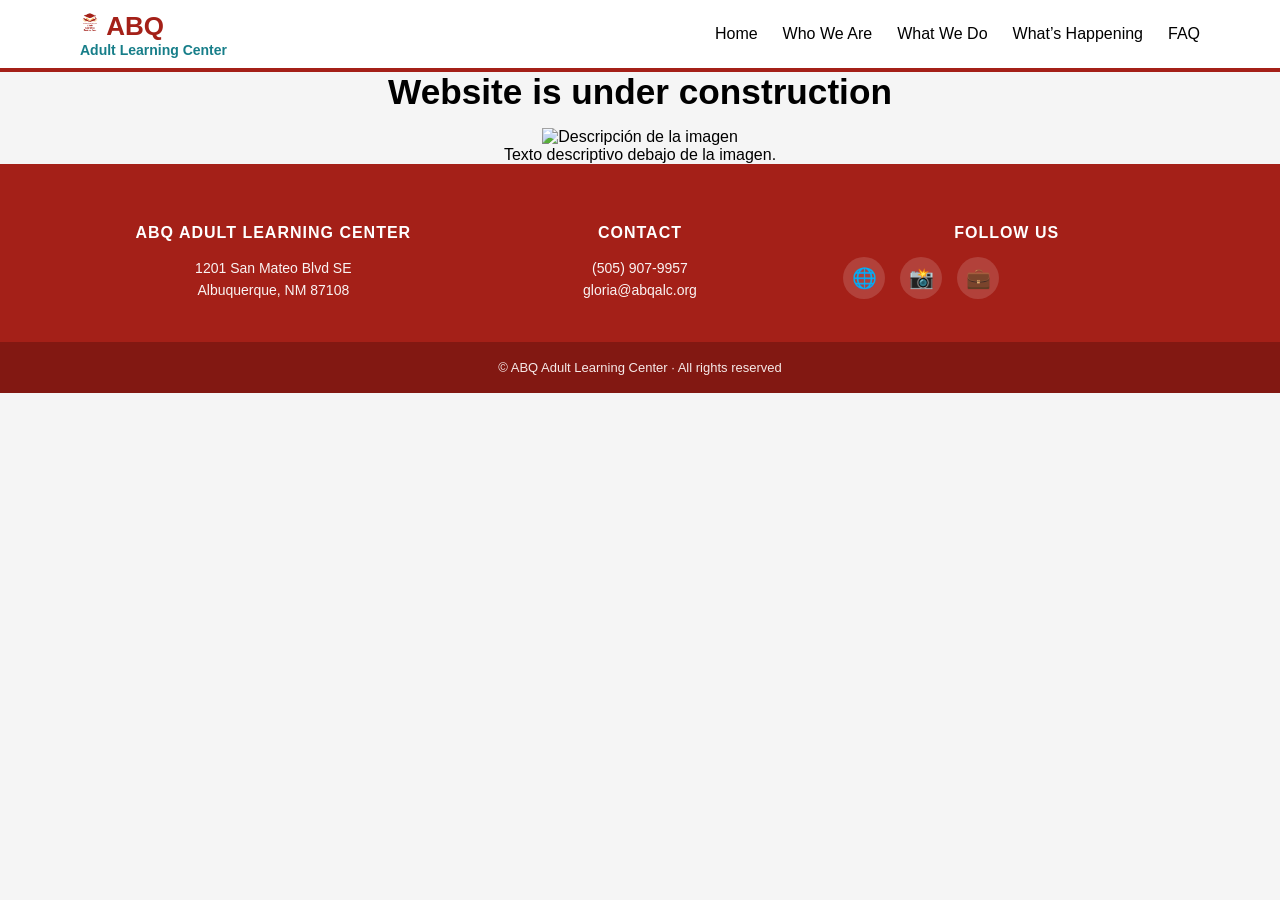
==== FAQ.html @ 82df7e15 "Add files via upload" ====
<!DOCTYPE html>
<html lang="es">
<head>
  <meta charset="UTF-8" />
  <meta name="viewport" content="width=device-width, initial-scale=1.0" />
  <title>ABQ Adult Learning Center</title>
  <link rel="stylesheet" href="styles.css">
    <!-- Favicon -->
  <link rel="icon" type="img/png" href="img/WWW_ABQ_LOGO.png">
</head>
<body>
<header class="navbar" >
  <div class="logo">

<img src="img/WWW_ABQ_LOGO.png" style="width:20px; height:auto;" alt="logo">
    ABQ <span>Adult Learning Center</span>
  </div>

  <button class="menu-toggle" aria-label="Toggle Menu">☰</button>

  <nav class="nav-menu">
    <ul class="menu-root">

      <li class="menu-item">
<a href="index.html">Home</a>

        <ul class="submenu">
          <li class="has-children"><a href="home_program.html">Program Information</a>
            </li>

          <li class="has-children">
            <a href="home_students.html"> 2023–2026 Student Success</a>
            </li>
          <li><a href="home_location.html">Location & Contact</a></li>
        </ul>
      </li>

      <li class="menu-item">
        <a href="who.html">  Who We Are</a>
      </li>

      <li class="menu-item">
        What We Do
        <ul class="submenu">
            <li class="has-children"><a href="home_we_do.html">Janice Pecos Scholarship</a></li>
             <li class="has-children"><a href="home_Alumni.html">Alumni</a></li>
        </ul>
      </li>
      <li class="menu-item">
        What’s Happening
        <ul class="submenu">
          <li>Annual Reports</li>
          <li>Events</li>
          <li>News</li>
        </ul>
      </li>

      <li class="menu-item">FAQ</li>
    </ul>
  </nav>
</header>


<center>
<!-- Sección para insertar una imagen -->
<section class="imagen-seccion">
    <h2>Website is under construction</h2>
    
    <img 
        src="img/try.jpg" 
        alt="Descripción de la imagen"
        width="600"
    >
    
    <p>Texto descriptivo debajo de la imagen.</p>
</section>



<footer class="site-footer">

  <div class="footer-container">

    <!-- INFO -->
    <div class="footer-column">
      <h3>ABQ Adult Learning Center</h3>
      <p>
        1201 San Mateo Blvd SE<br>
        Albuquerque, NM 87108
      </p>
    </div>

    <!-- CONTACT -->
    <div class="footer-column">
      <h3>Contact</h3>
      <p>(505) 907‑9957</p>
      <p>
        gloria@abqalc.org
      </p>
    </div>

    <!-- SOCIAL -->
    <div class="footer-column">
      <h3>Follow Us</h3>
      <div class="social-icons">
        <a href="#" aria-label="Facebook">🌐</a>
        <a href="#" aria-label="Instagram">📸</a>
        <a href="#" aria-label="LinkedIn">💼</a>
      </div>
    </div>

   


  </div>

  <!-- COPYRIGHT -->
  <div class="footer-bottom">
    © <span id="year"></span> ABQ Adult Learning Center · All rights reserved
  </div>

</footer>

<script src="script.js"></script>
</body>
</html>
---- styles.css ----
/* =============================
   COLORES
============================= */
:root {
  --red: #a42018;
  --yellow: #fdbd4a;
  --blue: #177E89;
  --white: #ffffff;
  --dark: #0e2a2d;
}

/* =============================
   RESET
============================= */
* {
  margin: 0;
  padding: 0;
  box-sizing: border-box;
}

body {
  font-family: "Segoe UI", Arial, sans-serif;
  background: #f5f5f5;
}

/* =============================
   NAVBAR
============================= */
.navbar {
  display: flex;
  justify-content: space-between;
  align-items: center;
  padding: 10px 80px;
  background: var(--white);
  border-bottom: 4px solid var(--red);
  position: sticky;
  top: 0;
  z-index: 500;
}

.logo {
  font-weight: bold;
  font-size: 26px;
  color: var(--red);
}

.logo span {
  display: block;
  font-size: 14px;
  color: var(--blue);
}

/* =============================
   MENU
============================= */
.menu-toggle {
  display: none;
  font-size: 28px;
  background: none;
  border: none;
  cursor: pointer;
}

.menu-root {
  list-style: none;
  display: flex;
  gap: 25px;
}


.menu-item {
  position: relative;
  cursor: pointer;
  font-weight: 300;
}

.menu-item:hover {
  color: var(--red);
}

/* =============================
   SUBMENÚS (NIVEL 1 Y 2)
============================= */
.submenu {
  position: absolute;
  top: 100%;
  left: 0;
  background: var(--white);
  min-width: 240px;
  display: none; /* SIEMPRE OCULTO */
  flex-direction: column;
  box-shadow: 0 6px 16px rgba(0,0,0,0.15);
  border-radius: 6px;
  padding: 10px 0;
  z-index: 999;
}

/* Mostrar SOLO si está activo (mobile) */
.menu-item.active > .submenu,
.has-children.active > .submenu {
  display: flex;
}

/* Desktop (hover real) */
@media (hover: hover) {
  .menu-item:hover > .submenu {
    display: flex;
  }

  .has-children:hover > .submenu {
    display: flex;
  }
}

.submenu li {
  padding: 10px 20px;
  white-space: nowrap;
}

.submenu li:hover {
  background: var(--yellow);
}

/* Segundo nivel */
.has-children {
  position: relative;
}

.submenu.sub {
  top: 0;
  left: 100%;
}


/* =============================
   CANVAS
============================= */
#network {
  position: absolute;
  inset: 0;
  z-index: 1;
}

/* =============================
   HERO CONTENT
============================= */
.hero-content {
  position: relative;
  z-index: 2;
  max-width: 600px;
  padding: 80px;
  color: var(--white);
}

.hero h1 {
  font-size: 52px;
  line-height: 1.1;
  color: #ffffff;
}

.hero h1 span {
  color: var(--yellow);
}

.hero p {
  margin: 20px 0;
  font-size: 20px;
}

/* =============================
   BUTTONS
============================= */
.hero-buttons {
  display: flex;
  gap: 15px;
}

.btn {
  padding: 14px 26px;
  font-size: 14px;
  border-radius: 6px;
  cursor: pointer;
  border: none;
  font-weight: bold;
}

.btn.primary {
  background: var(--yellow);
  color: #000;
}

.btn.secondary {
  background: transparent;
  border: 2px solid var(--white);
  color: var(--white);
}

/* =============================
   RESPONSIVE (MOBILE)
============================= */
@media (max-width: 768px) {
  .menu-toggle {
    display: block;
  }

  .nav-menu {
    display: none;
    width: 100%;
    background: var(--white);
  }

  .nav-menu.open {
    display: block;
  }

  .nav-menu ul {
    flex-direction: column;
    padding: 15px;
    gap: 10px;
  }

  .submenu {
    position: static;
    box-shadow: none;
    border-radius: 0;
    padding-left: 15px;
  }

  .hero-content {
    padding: 40px;
  }

  .hero h1 {
    font-size: 36px;
  }
}

.hero {
  position: relative;
  height: 550px;
  overflow: hidden;
}

/* IMAGEN DE FONDO REAL */
.hero-bg {
  position: absolute;
  inset: 0;
  background-image: url("img/hero.webp"); /* 👈 AQUÍ */
  background-size: cover;
  background-position: center;
  background-repeat: no-repeat;
  z-index: 0;
}

/* MÉTRICAS */
.stats {
  display: flex;
  justify-content: space-around;
  padding: 60px 20px;
  background: linear-gradient(135deg, #177E89, #0e2a2d);
  color: white;
}

.stat {
  text-align: center;
}

.stat strong {
  font-size: 48px;
  color: #fdbd4a;
}

.stat span {
  display: block;
  margin-top: 8px;
  font-size: 14px;
  opacity: 0.9;
}



/* =============================
   ENROLL SECTION
============================= */
.enroll-section {
  background: #ffffff;
  padding: 80px 20px;
}

.enroll-container {
  max-width: 900px;
  margin: 0 auto;
}

.enroll-section h2 {
  font-size: 32px;
  color: #a42018;
  margin-bottom: 25px;
  letter-spacing: 0.5px;
}

.enroll-intro {
  font-size: 18px;
  color: #333;
  margin-bottom: 30px;
  line-height: 1.6;
}



/* =============================
   ENROLL – FLIP CARDS SECTION
============================= */
.enroll-section {
  background: #ffffff;
  padding: 80px 20px;
}

.enroll-container {
  max-width: 1100px;
  margin: 0 auto;
}

/* Header */
.enroll-header {
  max-width: 650px;
  margin-bottom: 60px;
}

.enroll-header h2 {
  font-size: 32px;
  color: #a42018;
  margin-bottom: 15px;
}

.enroll-header p {
  font-size: 18px;
  color: #444;
  line-height: 1.6;
}

/* Grid */
.flip-grid {
  display: grid;
  grid-template-columns: repeat(4, 1fr);
  gap: 30px;
}

/* Flip Card */
.flip-card {
  perspective: 1200px;
}

.flip-inner {
  position: relative;
  width: 100%;
  height: 260px;
  transition: transform 0.7s ease;
  transform-style: preserve-3d;
}

.flip-card:hover .flip-inner {
  transform: rotateY(180deg);
}

/* Front & Back */
.flip-front,
.flip-back {
  position: absolute;
  inset: 0;
  border-radius: 12px;
  backface-visibility: hidden;
  display: flex;
  flex-direction: column;
  justify-content: center;
  padding: 25px;
}

/* Front */
.flip-front {
  background: #177E89;
  color: white;
  text-align: center;
}

.flip-front .icon {
  font-size: 42px;
  margin-bottom: 15px;
}

.flip-front h3 {
  font-size: 18px;
  line-height: 1.4;
}

/* Back */
.flip-back {
  background: #fdbd4a;
  color: #000;
  transform: rotateY(180deg);
}

.flip-back p {
  font-size: 15px;
  line-height: 1.6;
}

/* =============================
   RESPONSIVE
============================= */
@media (max-width: 1024px) {
  .flip-grid {
    grid-template-columns: repeat(2, 1fr);
  }
}

@media (max-width: 600px) {
  .flip-grid {
    grid-template-columns: 1fr;
  }

  .enroll-header h2 {
    font-size: 26px;
  }
}




/* =============================
   CONNECT SECTION
============================= */
.connect-section {
  padding: 90px 20px;
  background: linear-gradient(135deg, #177E89, #0e2a2d);
  color: white;
}

.connect-wrapper {
  max-width: 1100px;
  margin: 0 auto;
}

.connect-title {
  font-size: 38px;
  margin-bottom: 10px;
}

.connect-subtitle {
  font-size: 18px;
  opacity: 0.9;
  margin-bottom: 60px;
  max-width: 500px;
}

/* Grid */
.connect-grid {
  display: grid;
  grid-template-columns: repeat(4, 1fr);
  gap: 30px;
}

/* Card */
.connect-card {
  background: rgba(255, 255, 255, 0.08);
  border-radius: 16px;
  padding: 35px 25px;
  transition: transform 0.4s ease, background 0.4s ease;
  position: relative;
}

.connect-card:hover {
  transform: translateY(-10px);
  background: rgba(255, 255, 255, 0.15);
}

.connect-icon {
  font-size: 42px;
  margin-bottom: 20px;
}

.connect-card h3 {
  font-size: 18px;
  margin-bottom: 10px;
}

.connect-card p {
  font-size: 15px;
  line-height: 1.6;
}

.highlight {
  font-size: 18px;
  font-weight: bold;
  color: #fdbd4a;
}

.note {
  font-size: 12px;
  opacity: 0.8;
}

.spanish {
  margin-top: 10px;
  font-size: 14px;
  opacity: 0.85;
}

/* Pulse Effect */
.pulse::after {
  content: "";
  position: absolute;
  inset: 0;
  border-radius: 16px;
  border: 2px solid rgba(253, 189, 74, 0.8);
  animation: pulse 2s infinite;
  pointer-events: none;
}

@keyframes pulse {
  0% { opacity: 0.7; }
  50% { opacity: 0; }
  100% { opacity: 0.7; }
}

/* Responsive */
@media (max-width: 1000px) {
  .connect-grid {
    grid-template-columns: repeat(2, 1fr);
  }
}

@media (max-width: 600px) {
  .connect-grid {
    grid-template-columns: 1fr;
  }

  .connect-title {
    font-size: 30px;
  }
}


/* =============================
   PARTNERS SECTION
============================= */
.partners-section {
  padding: 90px 20px;
  background: #ffffff;
}

.partners-container {
  max-width: 1200px;
  margin: 0 auto;
  display: grid;
  grid-template-columns: 2fr 1fr;
  gap: 50px;
  align-items: center;
}

/* VIDEO */
.partners-video h2 {
  color: #a42018;
  font-size: 32px;
  margin-bottom: 25px;
}

.video-wrapper {
  position: relative;
  padding-top: 56.25%;
  border-radius: 16px;
  overflow: hidden;
  box-shadow: 0 30px 60px rgba(0,0,0,0.2);
}

.video-wrapper iframe {
  position: absolute;
  inset: 0;
  width: 100%;
  height: 100%;
}

/* CARRUSEL */
.partners-carousel {
  position: relative;
  height: 420px;
  overflow: hidden;
}

.partners-carousel h3 {
  margin-bottom: 20px;
  font-size: 18px;
  color: #177E89;
  text-transform: uppercase;
  letter-spacing: 1px;
}

/* Track */
.carousel-track {
  display: flex;
  flex-direction: column;
  gap: 25px;
  animation: scrollUp 18s linear infinite;
}

/* Logo Card */
.partner-logo {
  background: #f8f8f8;
  border-radius: 12px;
  padding: 20px;
  display: flex;
  align-items: center;
  justify-content: center;
  box-shadow: 0 10px 25px rgba(0,0,0,0.08);
}

.partner-logo img {
  max-width: 140px;
  max-height: 60px;
  object-fit: contain;
  filter: grayscale(100%);
  opacity: 0.85;
  transition: all 0.3s ease;
}

.partner-logo:hover img {
  filter: grayscale(0%);
  opacity: 1;
}

/* Animación vertical */
@keyframes scrollUp {
  from {
    transform: translateY(0);
  }
  to {
    transform: translateY(-50%);
  }
}

/* =============================
   RESPONSIVE
============================= */
@media (max-width: 900px) {
  .partners-container {
    grid-template-columns: 1fr;
  }

  .partners-carousel {
    height: auto;
  }

  .carousel-track {
    animation: none;
  }
}

/* =============================
   LIGHTBOX / MODAL
============================= */
.lightbox {
  position: fixed;
  inset: 0;
  display: none;
  z-index: 9999;
}

.lightbox.active {
  display: block;
}

/* Fondo oscuro */
.lightbox-overlay {
  position: absolute;
  inset: 0;
  background: rgba(14, 42, 45, 0.85);
  backdrop-filter: blur(3px);
}

/* Contenido */
.lightbox-content {
  position: relative;
  max-width: 80%;
  max-height: 80%;
  margin: auto;
  top: 50%;
  transform: translateY(-50%) scale(0.9);
  animation: zoomIn 0.4s ease forwards;
}

.lightbox-content img {
  width: 9cm;
  height: 9cm;
  object-fit: contain;
  border-radius: 12px;
  background: white;
  padding: 10px;
  display: block;
  margin: 0 auto;
}


/* Botón cerrar */
.lightbox-close {
  position: absolute;
  top: -45px;
  right: -10px;
  font-size: 32px;
  background: none;
  color: #fdbd4a;
  border: none;
  cursor: pointer;
}

/* Animación */
@keyframes zoomIn {
  to {
    transform: translateY(-50%) scale(1);
  }
}

/* Responsive */
@media (max-width: 600px) {
  .lightbox-content {
    max-width: 90%;
    max-height: 90%;
  }
}




/* =============================
   VOLUNTEER SECTION
============================= */
.volunteer-section {
  padding: 90px 20px;
  background: #ffffff;
}

.volunteer-container {
  max-width: 1200px;
  margin: 0 auto;
  display: grid;
  grid-template-columns: 1fr 1fr;
  gap: 60px;
  align-items: center;
}

/* Imagen con zoom */
.volunteer-image {
  position: relative;
  overflow: hidden;
  border-radius: 18px;
  box-shadow: 0 25px 50px rgba(0,0,0,0.2);
}

.volunteer-image img {
  width: 100%;
  height: 100%;
  object-fit: cover;
  transition: transform 0.8s ease;
}

.volunteer-image:hover img {
  transform: scale(1.08);
}

/* Contenido */
.volunteer-content h2 {
  font-size: 36px;
  color: #a42018;
  margin-bottom: 20px;
  line-height: 1.2;
}

.volunteer-intro {
  font-size: 18px;
  color: #444;
  margin-bottom: 30px;
  max-width: 500px;
}

/* Lista */
.volunteer-list {
  list-style: none;
  padding: 0;
}

.volunteer-list li {
  display: flex;
  align-items: center;
  font-size: 16px;
  color: #333;
  margin-bottom: 15px;
}

.volunteer-list .icon {
  font-size: 22px;
  margin-right: 12px;
  color: #177E89;
}

/* =============================
   RESPONSIVE
============================= */
@media (max-width: 900px) {
  .volunteer-container {
    grid-template-columns: 1fr;
  }

  .volunteer-content h2 {
    font-size: 30px;
  }
}


/* =============================
   FOOTER
============================= */
.site-footer {
  background: #a42018;
  color: white;
}

.footer-container {
  max-width: 1100px;
  margin: 0 auto;
  padding: 60px 20px 40px;
  display: grid;
  grid-template-columns: repeat(3, 1fr);
  gap: 40px;
}

.footer-column h3 {
  font-size: 16px;
  margin-bottom: 15px;
  text-transform: uppercase;
  letter-spacing: 1px;
}

.footer-column p {
  font-size: 14px;
  line-height: 1.6;
  opacity: 0.95;
}

/* SOCIAL ICONS */
.social-icons {
  display: flex;
  gap: 15px;
}

.social-icons a {
  width: 42px;
  height: 42px;
  border-radius: 50%;
  background: rgba(255, 255, 255, 0.15);
  display: flex;
  align-items: center;
  justify-content: center;
  font-size: 20px;
  color: white;
  text-decoration: none;
  transition: all 0.3s ease;
}

.social-icons a:hover {
  background: #fdbd4a;
  color: #000;
  transform: translateY(-4px);
}

/* BOTTOM */
.footer-bottom {
  background: #7f1812; /* rojo más oscuro */
  text-align: center;
  padding: 18px 15px;
  font-size: 13px;
  opacity: 0.9;
}

/* RESPONSIVE */
@media (max-width: 800px) {
  .footer-container {
    grid-template-columns: 1fr;
    text-align: center;
  }

  .social-icons {
    justify-content: center;
  }
}

nav a {
  text-decoration: none;
  color: inherit;
}


/* ================= CAREER ================= */
.career-section {
  padding: 90px 20px;
  background: #f8f8f8;
}

.career-content {
  max-width: 800px;
  margin: auto;
}

.career-content h2 {
  color: #a42018;
  font-size: 34px;
  margin-bottom: 20px;
}

.career-content p {
  font-size: 17px;
  margin-bottom: 15px;
}

/* Responsive */
@media (max-width: 900px) {
  .programs-grid {
    grid-template-columns: 1fr;
  }
}

.program-hero {
  position: relative;
  height: 420px;
  background: linear-gradient(135deg, #177E89, #0e2a2d);
  overflow: hidden;
}

.program-hero-content {
  position: relative;
  z-index: 2;
  color: white;
  text-align: center;
  top: 50%;
  transform: translateY(-50%);
}

.program-hero h1 {
  font-size: 48px;
}

.program-hero p {
  font-size: 18px;
}




/* ================= PROGRAMS ================= */

.p-sec {
  padding: 90px 20px;
  background: #fff;
  font-family: "Segoe UI", Arial, sans-serif;
}

.p-ttl {
  text-align: center;
  font-size: 32px;
  color: #a42018;
  margin-bottom: 60px;
}

.p-grid {
  max-width: 1200px;
  margin: 0 auto;
  display: grid;
  grid-template-columns: repeat(3, 1fr);
  gap: 40px;
}

.p-card {
  background: #fff;
  border-radius: 16px;
  box-shadow: 0 20px 40px rgba(0,0,0,.12);
  transition: transform .3s ease, box-shadow .3s ease;
}

.p-card:hover {
  transform: translateY(-6px);
  box-shadow: 0 30px 60px rgba(0,0,0,.18);
}

.p-card img {
  width: 100%;
  height: 200px;
  object-fit: cover;
  display: block;
  border-radius: 16px 16px 0 0;
}

.p-info {
  padding: 25px;
}

.p-info h3 {
  font-size: 18px;
  color: #177E89;
}

.p-info p {
  font-size: 14px;
  color: #555;
}

/* Button */
.p-btn {
  margin-top: 15px;
  background: #fdbd4a;
  border: none;
  padding: 10px 10px;
  border-radius: 6px;
  font-weight: bold;
  cursor: pointer;
}

.p-btn:hover {
  background: #e6a832;
}

/* Expandable text */
.p-more {
  margin-top: 30px;
  font-size: 20px;
  line-height: 1.4;
  color: #333;
  max-height: 0;
  overflow: hidden;
  transition: max-height .2s ease;
}

/* Responsive */
@media (max-width: 1000px) {
  .p-grid {
    grid-template-columns: repeat(2, 1fr);
  }
}

@media (max-width: 650px) {
  .p-grid {
    grid-template-columns: 1fr;
  }
}

.p-card.active .p-more {
  max-height: 200px; /* o lo que necesites */
}


.contact-hero {
  padding: 80px 20px;
  background: linear-gradient(135deg, #177E89, #0e2a2d);
  color: white;
  text-align: center;
}

.contact-hero h1 {
  font-size: 42px;
}

.contact-section {
  padding: 80px 20px;
  background: #fff;
}

.contact-grid {
  max-width: 1100px;
  margin: auto;
  display: grid;
  grid-template-columns: repeat(2, 1fr);
  gap: 30px;
}

.contact-card {
  background: #f8f8f8;
  padding: 25px;
  border-radius: 14px;
  box-shadow: 0 15px 30px rgba(0,0,0,0.08);
}

.contact-card h2 {
  color: var(--red);
  margin-bottom: 15px;
  font-size: 18px;
}

.contact-card p {
  font-size: 15px;
  line-height: 1.6;
  color: #333;
}

/* RESPONSIVE */
@media (max-width: 768px) {
  .contact-grid {
    grid-template-columns: 1fr;
  }

  .contact-hero h1 {
    font-size: 32px;
  }
}



.stories-section {
  padding: 80px 20px;
  background: #f5f5f5;
}

.stories-container {
  max-width: 1100px;
  margin: auto;
  display: flex;
  align-items: center;
  gap: 40px;
  background: white;
  padding: 40px;
  border-radius: 16px;
  box-shadow: 0 20px 50px rgba(0,0,0,0.1);
}

/* IMAGE */
.story-image img {
  width: 320px;
  height: 320px;
  object-fit: cover;
  border-radius: 16px;
  transition: opacity 0.5s ease;
}

/* TEXT */
.story-text h2 {
  color: #a42018;
  margin-bottom: 20px;
}

.story-text h3 {
  color: #177E89;
  margin-bottom: 10px;
}

.story-text p {
  line-height: 1.6;
  color: #333;
}

/* RESPONSIVE */
@media (max-width: 768px) {
  .stories-container {
    flex-direction: column;
    text-align: center;
  }
}


/* ARROWS */
.stories-container {
  position: relative;
}

.story-arrow {
  position: absolute;
  top: 50%;
  transform: translateY(-50%);
  background: rgba(23, 126, 137, 0.9);
  color: white;
  border: none;
  width: 44px;
  height: 44px;
  border-radius: 50%;
  font-size: 22px;
  cursor: pointer;
  display: flex;
  align-items: center;
  justify-content: center;
  transition: background 0.3s ease, transform 0.3s ease;
  z-index: 10;
}

.story-arrow:hover {
  background: #fdbd4a;
  color: #000;
  transform: translateY(-50%) scale(1.1);
}

.story-arrow.left {
  left: -20px;
}

.story-arrow.right {
  right: -20px;
}

/* Mobile */
@media (max-width: 768px) {
  .story-arrow.left {
    left: 5px;
  }

  .story-arrow.right {
    right: 5px;
  }
}



/* ================= WHO WE ARE ================= */
.who-section {
  padding: 90px 20px;
  background: #ffffff;
}

.who-container {
  max-width: 1200px;
  margin: 0 auto;
}

.who-title {
  text-align: center;
  font-size: 34px;
  color: #a42018;
  margin-bottom: 60px;
}

/* GRID */
.who-grid {
  display: grid;
  grid-template-columns: repeat(3, 1fr);
  gap: 30px;
}

/* CARD */
.who-card {
  position: relative;
  height: 320px;
  border-radius: 16px;
  overflow: hidden;
  cursor: pointer;
}

.who-card img {
  width: 100%;
  height: 100%;
  object-fit: cover;
  transition: transform 0.6s ease;
}

/* OVERLAY */
.who-overlay {
  position: absolute;
  inset: 0;
  background: linear-gradient(
    to top,
    rgba(14, 42, 45, 0.9),
    rgba(14, 42, 45, 0.2)
  );
  color: white;
  display: flex;
  flex-direction: column;
  justify-content: flex-end;
  padding: 25px;
  transform: translateY(60%);
  transition: transform 0.6s ease;
}

.who-overlay h3 {
  font-size: 18px;
  margin-bottom: 10px;
  color: #fdbd4a;
}

.who-overlay p {
  font-size: 14px;
  line-height: 1.6;
  opacity: 0;
  transition: opacity 0.4s ease;
}

/* HOVER EFFECT */
.who-card:hover img {
  transform: scale(1.1);
}

.who-card:hover .who-overlay {
  transform: translateY(0);
}

.who-card:hover .who-overlay p {
  opacity: 1;
}

/* RESPONSIVE */
@media (max-width: 1000px) {
  .who-grid {
    grid-template-columns: repeat(2, 1fr);
  }
}

@media (max-width: 600px) {
  .who-grid {
    grid-template-columns: 1fr;
  }
}



/* ================= OUR MODEL ================= */
.model-section {
  padding: 100px 20px;
  background: #f8f8f8;
}

.model-container {
  max-width: 1200px;
  margin: 0 auto;
}

.model-title {
  text-align: center;
  font-size: 34px;
  color: #a42018;
  margin-bottom: 60px;
}

/* CARD */
.model-card {
  position: relative;
  border-radius: 20px;
  overflow: hidden;
  box-shadow: 0 30px 60px rgba(0,0,0,0.2);
}

/* IMAGE */
.model-image img {
  width: 100%;
  height: 480px;
  object-fit: cover;
  display: block;
  transition: transform 0.8s ease;
}

/* OVERLAY */
.model-overlay {
  position: absolute;
  inset: 0;
  background: linear-gradient(
    to top,
    rgba(14, 42, 45, 0.95),
    rgba(14, 42, 45, 0.4)
  );
  color: white;
  padding: 50px;
  display: flex;
  flex-direction: column;
  justify-content: flex-end;
  transform: translateY(55%);
  transition: transform 0.7s ease;
}

.model-overlay h3 {
  font-size: 22px;
  color: #fdbd4a;
  margin-bottom: 15px;
}

.model-overlay p {
  font-size: 16px;
  line-height: 1.7;
  opacity: 0;
  transition: opacity 0.5s ease;
}

/* HOVER EFFECT */
.model-card:hover .model-image img {
  transform: scale(1.08);
}

.model-card:hover .model-overlay {
  transform: translateY(0);
}

.model-card:hover .model-overlay p {
  opacity: 1;
}
/* MOBILE */
@media (max-width: 768px) {
  .model-image img {
    height: 380px;
  }

  .model-overlay {
    transform: translateY(0);
  }
} /* ✅ ESTA LLAVE FALTABA */




/* ==================================================
   BOARD & STAFF – SECTION BASE
================================================== */

.board-section {
  padding: 100px 20px;
  background: #ffffff;
}

.board-container {
  max-width: 1200px;
  margin: 0 auto;
  text-align: center;
}

.board-title {
  font-size: 36px;
  color: #a42018;
  font-weight: 700;
  margin-bottom: 60px;
  position: relative;
}

.board-title::after {
  content: "";
  width: 70px;
  height: 4px;
  background: #fdbd4a;
  display: block;
  margin: 15px auto 0;
  border-radius: 3px;
}

/* ==================================================
   SELECTOR (BOARD / STAFF)
================================================== */

.board-selector {
  display: grid;
  grid-template-columns: repeat(2, 1fr);
  gap: 30px;
  margin-bottom: 80px;
}

/* Selector Card */
.selector-card {
  position: relative;
  height: 260px;
  border-radius: 18px;
  overflow: hidden;
  cursor: pointer;
  box-shadow: 0 20px 40px rgba(0,0,0,0.15);
  transition: transform 0.4s ease, box-shadow 0.4s ease;
}

.selector-card img {
  width: 100%;
  height: 100%;
  object-fit: cover;
  display: block;
}

/* Overlay */
.selector-overlay {
  position: absolute;
  inset: 0;
  background: rgba(14, 42, 45, 0.75);
  display: flex;
  align-items: center;
  justify-content: center;
}

/* Selector Title */
.selector-overlay h3 {
  font-size: 20px;
  font-weight: 700;
  text-transform: uppercase;
  letter-spacing: 1.5px;
  color: white;
  padding: 12px 26px;
  border: 2px solid rgba(255,255,255,0.75);
  border-radius: 40px;
  background: rgba(0,0,0,0.35);
  backdrop-filter: blur(4px);
  transition: all 0.3s ease;
}

/* Hover & Active */
.selector-card:hover {
  transform: scale(1.05);
}

.selector-card:hover .selector-overlay h3 {
  background: #fdbd4a;
  color: #000;
  border-color: #fdbd4a;
}

.selector-card.active {
  box-shadow: 0 30px 60px rgba(164,32,24,0.5);
}

/* ==================================================
   CONTENT AREA
================================================== */

.board-content {
  max-width: 1000px;
  margin: 0 auto;
  text-align: left;
}

/* Panels */
.content-panel {
  display: none;
  animation: fadeUp 0.5s ease both;
}

.content-panel.show {
  display: block;
}

/* Panel title */
.panel-title {
  font-size: 26px;
  color: #177E89;
  text-align: center;
  margin-bottom: 50px;
}

/* ==================================================
   PEOPLE GRID (BOARD / STAFF)
================================================== */

.people-grid {
  display: grid;
  grid-template-columns: repeat(3, 1fr);
  gap: 30px;
}

/* Person card */
.person-card {
  background: #ffffff;
  border-radius: 16px;
  overflow: hidden;
  box-shadow: 0 15px 35px rgba(0,0,0,0.12);
  display: flex;
  flex-direction: column;
  transition: transform 0.4s ease, box-shadow 0.4s ease;
}

.person-card:hover {
  transform: translateY(-8px);
  box-shadow: 0 25px 50px rgba(0,0,0,0.18);
}

/* Person image */
.person-card img {
  width: 100%;
  height: 240px;
  object-fit: cover;
  display: block;
}

/* Person info */
.person-info {
  padding: 22px;
  flex-grow: 1;
}

.person-info h4 {
  font-size: 18px;
  font-weight: 700;
  color: #a42018;
  margin-bottom: 6px;
}

.person-info span {
  display: block;
  font-size: 13px;
  font-weight: 600;
  color: #177E89;
  margin-bottom: 12px;
  text-transform: uppercase;
  letter-spacing: 0.5px;
}

.person-info p {
  font-size: 14px;
  line-height: 1.6;
  color: #444;
}

/* ==================================================
   ANIMATIONS
================================================== */

@keyframes fadeUp {
  from {
    opacity: 0;
    transform: translateY(18px);
  }
  to {
    opacity: 1;
    transform: translateY(0);
  }
}

/* ==================================================
   RESPONSIVE
================================================== */

@media (max-width: 1000px) {
  .people-grid {
    grid-template-columns: repeat(2, 1fr);
  }
}

@media (max-width: 768px) {
  .board-selector {
    grid-template-columns: 1fr;
  }

  .board-title {
    font-size: 30px;
  }
}

@media (max-width: 600px) {
  .people-grid {
    grid-template-columns: 1fr;
  }
}



/* ================= COMMUNITY PARTNERS ================= */

.partners-section {
  padding: 100px 20px;
  background: #f8f8f8;
}

.partners-container {
  max-width: 1200px;
  margin: auto;
  text-align: center;
}

.partners-title {
  font-size: 36px;
  color: #a42018;
  margin-bottom: 50px;
}

.partners-carousel {
  overflow: hidden;
  position: relative;
  width: 100%;
}

.partners-track {
  display: flex;
  gap: 60px;
  width: max-content;
  animation: scrollPartners 25s linear infinite;
}

/* Logos */
.partners-track img {
  height: 90px;
  object-fit: contain;
  opacity: 0.85;
  filter: grayscale(100%);
  cursor: pointer;
  transition: all 0.3s ease;
}

.partners-track img:hover {
  opacity: 1;
  filter: grayscale(0%);
  transform: scale(1.05);
}

/* Animation */
@keyframes scrollPartners {
  from {
    transform: translateX(0);
  }
  to {
    transform: translateX(-50%);
  }
}

.partners-note {
  margin-top: 25px;
  font-size: 14px;
  opacity: 0.75;
}



/* ==============================
   STORIES - YEAR SWITCHER + BADGE
   ============================== */

.stories-container{
  position: relative;
}

/* Selector de años */
.stories-years{
  width: 100%;
  display: flex;
  gap: 12px;
  align-items: center;
  justify-content: center;
  margin: 0 0 18px;
  flex-wrap: wrap;
}

.stories-year-btn{
  border: 1px solid rgba(0,0,0,.12);
  background: #fff;
  color: #1f2937;
  font-weight: 800;
  padding: 10px 16px;
  border-radius: 999px;
  cursor: pointer;
  transition: transform .18s ease, background .18s ease, border-color .18s ease, box-shadow .18s ease;
  box-shadow: 0 10px 20px rgba(0,0,0,.06);
}

.stories-year-btn:hover{
  transform: translateY(-1px);
  border-color: rgba(23,127,131,.35);
}

.stories-year-btn.is-active{
  background: linear-gradient(135deg, #177f83, #106468);
  color: #fff;
  border-color: transparent;
  box-shadow: 0 16px 28px rgba(16,100,104,.25);
}

/* Badge sobre la imagen */
.story-image{
  position: relative;
}

.story-badge{
  position: absolute;
  left: 14px;
  bottom: 14px;
  background: rgba(0,0,0,.55);
  color: #fff;
  padding: 8px 12px;
  border-radius: 999px;
  font-weight: 800;
  font-size: .85rem;
  backdrop-filter: blur(6px);
}

/* Contador */
.story-meta{
  margin-top: 14px;
  color: rgba(0,0,0,.6);
  font-weight: 700;
  font-size: .95rem;
}

/* Suaviza transiciones cuando cambia historia */
#storyImg{
  transition: opacity .25s ease;
}


/* ===========================
   INSTRUCTORS SECTION
   =========================== */

.instructors-section{
  --red:#a42018;
  --yellow:#fdbd4a;
  --teal:#177E89;

  padding: clamp(70px, 8vw, 110px) 0;
  background: linear-gradient(180deg, #ffffff 60%, rgba(23,126,137,.05));
}

.instructors-wrapper{
  width: min(1200px, 92%);
  margin: auto;
}

.instructors-header{
  text-align: center;
  max-width: 720px;
  margin: 0 auto 64px;
}

.instructors-tag{
  display: inline-block;
  background: rgba(253,189,74,.25);
  color: #000;
  font-weight: 800;
  padding: 6px 14px;
  border-radius: 999px;
  letter-spacing: .08em;
  margin-bottom: 14px;
}

.instructors-header h2{
  font-size: clamp(2.2rem, 4vw, 3.2rem);
  color: var(--red);
  font-weight: 900;
  margin-bottom: 12px;
}

.instructors-header p{
  color: #444;
  font-size: 1.05rem;
}

/* GRID */
.instructors-grid{
  display: grid;
  grid-template-columns: repeat(auto-fit, minmax(240px,1fr));
  gap: 36px;
}

/* CARD */
.instructor-card{
  position: relative;
  background: #fff;
  border-radius: 22px;
  overflow: hidden;
  box-shadow: 0 18px 40px rgba(0,0,0,.12);
  cursor: pointer;
  transition: transform .5s ease, box-shadow .5s ease;
}

.instructor-card::before{
  content:"";
  position:absolute;
  inset:0;
  background: radial-gradient(circle at top,
    rgba(253,189,74,.4),
    transparent 65%);
  opacity: 0;
  transition: opacity .4s ease;
}

.instructor-card:hover{
  transform: translateY(-10px);
  box-shadow: 0 30px 60px rgba(0,0,0,.25);
}

.instructor-card:hover::before{
  opacity: 1;
}

/* IMAGE */
.instructor-photo{
  height: 260px;
  overflow: hidden;
}

.instructor-photo img{
  width: 100%;
  height: 100%;
  object-fit: cover;
  transition: transform .6s ease;
}

.instructor-card:hover img{
  transform: scale(1.08);
}

/* INFO */
.instructor-info{
  padding: 22px;
  text-align: center;
}

.instructor-info h3{
  font-size: 1.25rem;
  font-weight: 900;
  color: #111;
  margin-bottom: 8px;
}

.instructor-info span{
  color: var(--teal);
  font-weight: 800;
  font-size: .95rem;
}

/* RESPONSIVE */
@media(max-width: 600px){
  .instructor-photo{ height: 220px; }
}



/* ===============================
   Janice Pecos Scholarship – Simple Style
   =============================== */

.scholarship-spotlight {
  padding: 60px 0;
  background: #fff;
}

.scholarship-spotlight__wrap {
  width: 90%;
  max-width: 1100px;
  margin: 0 auto;
}

/* Header */
.scholarship-spotlight__header {
  margin-bottom: 32px;
}

.scholarship-spotlight__kicker {
  color: #a42018;
  font-weight: 700;
  text-transform: uppercase;
  font-size: 0.9rem;
  margin-bottom: 8px;
}

.scholarship-spotlight__title {
  font-size: 2rem;
  margin: 0 0 8px;
}

.scholarship-spotlight__subtitle {
  color: #555;
  font-size: 1rem;
}

/* Layout */
.scholarship-spotlight__grid {
  display: flex;
  gap: 32px;
  align-items: center;
}

/* Content */
.scholarship-spotlight__content {
  flex: 1;
}

.scholarship-spotlight__link {
  display: inline-block;
  margin-bottom: 16px;
  color: #177E89;
  font-weight: 600;
  text-decoration: none;
}

.scholarship-spotlight__link:hover {
  text-decoration: underline;
}

.scholarship-spotlight__text {
  margin-bottom: 20px;
  color: #333;
  line-height: 1.6;
}

/* Buttons */
.scholarship-spotlight__actions {
  display: flex;
  gap: 12px;
  flex-wrap: wrap;
}

.scholarship-spotlight__btn {
  padding: 10px 16px;
  font-size: 0.95rem;
  border-radius: 6px;
  cursor: pointer;
}

.scholarship-spotlight__btn--primary {
  background: #a42018;
  color: #fff;
  text-decoration: none;
  border: none;
}

.scholarship-spotlight__btn--ghost {
  background: transparent;
  border: 1px solid #ccc;
}

/* Image */
.scholarship-spotlight__media {
  flex: 1;
}

.scholarship-spotlight__img {
  max-width: 100%;
  height: auto;
  display: block;
}

/* Responsive */
@media (max-width: 768px) {
  .scholarship-spotlight__grid {
    flex-direction: column;
  }
}



/* ===== BASE ===== */
.container {
  max-width: 1100px;
  margin: auto;
  padding: 4rem 1.5rem;
}

section h2 {
  font-size: 2.2rem;
  margin-bottom: 1rem;
}

.section-intro {
  max-width: 700px;
  margin-bottom: 3rem;
  font-size: 1.1rem;
  color: #444;
}

/* ===== SPOTLIGHT ===== */
.alumni-spotlight {
  background: var(--light);
}

.alumni-spotlight h2 {
  color: var(--red);
}

.spotlight-card {
  display: grid;
  grid-template-columns: 280px 1fr;
  gap: 2rem;
  background: white;
  border-left: 6px solid var(--red);
  padding: 2rem;
  box-shadow: 0 10px 25px rgba(0,0,0,.08);
}

.spotlight-card img {
  width: 100%;
  border-radius: 8px;
}

.spotlight-content h3 {
  color: var(--dark);
}

.meta {
  color: var(--blue);
  font-weight: 600;
  margin-bottom: 1rem;
}

blockquote {
  margin-top: 1rem;
  padding-left: 1rem;
  border-left: 4px solid var(--yellow);
  font-style: italic;
}

/* ===== CONNECT ===== */
.alumni-connect {
  background: var(--blue);
  color: white;
  text-align: center;
}

.alumni-connect h2 {
  color: var(--yellow);
}

.connect-grid {
  display: grid;
  grid-template-columns: repeat(auto-fit, minmax(180px, 1fr));
  gap: 1rem;
  margin-bottom: 2.5rem;
}

.connect-item {
  background: rgba(255,255,255,0.15);
  padding: 1.2rem;
  border-radius: 6px;
  font-weight: 600;
}

.btn-connect {
  display: inline-block;
  background: var(--yellow);
  color: var(--dark);
  padding: 0.9rem 2rem;
  text-decoration: none;
  font-weight: 700;
  border-radius: 30px;
}

/* ===== SUPPORT ===== */
.alumni-support {
  background: var(--light);
  text-align: center;
}

.alumni-support h2 {
  color: var(--red);
}

.donation-options {
  display: grid;
  grid-template-columns: repeat(auto-fit, minmax(200px,1fr));
  gap: 1.5rem;
  margin-bottom: 2.5rem;
}

.donation-card {
  background: white;
  padding: 1.5rem;
  border-top: 5px solid var(--yellow);
  font-weight: 700;
  box-shadow: 0 8px 20px rgba(0,0,0,.08);
}

.btn-donate {
  display: inline-block;
  background: var(--red);
  color: white;
  padding: 1rem 2.2rem;
  text-decoration: none;
  font-weight: 700;
  border-radius: 30px;
}
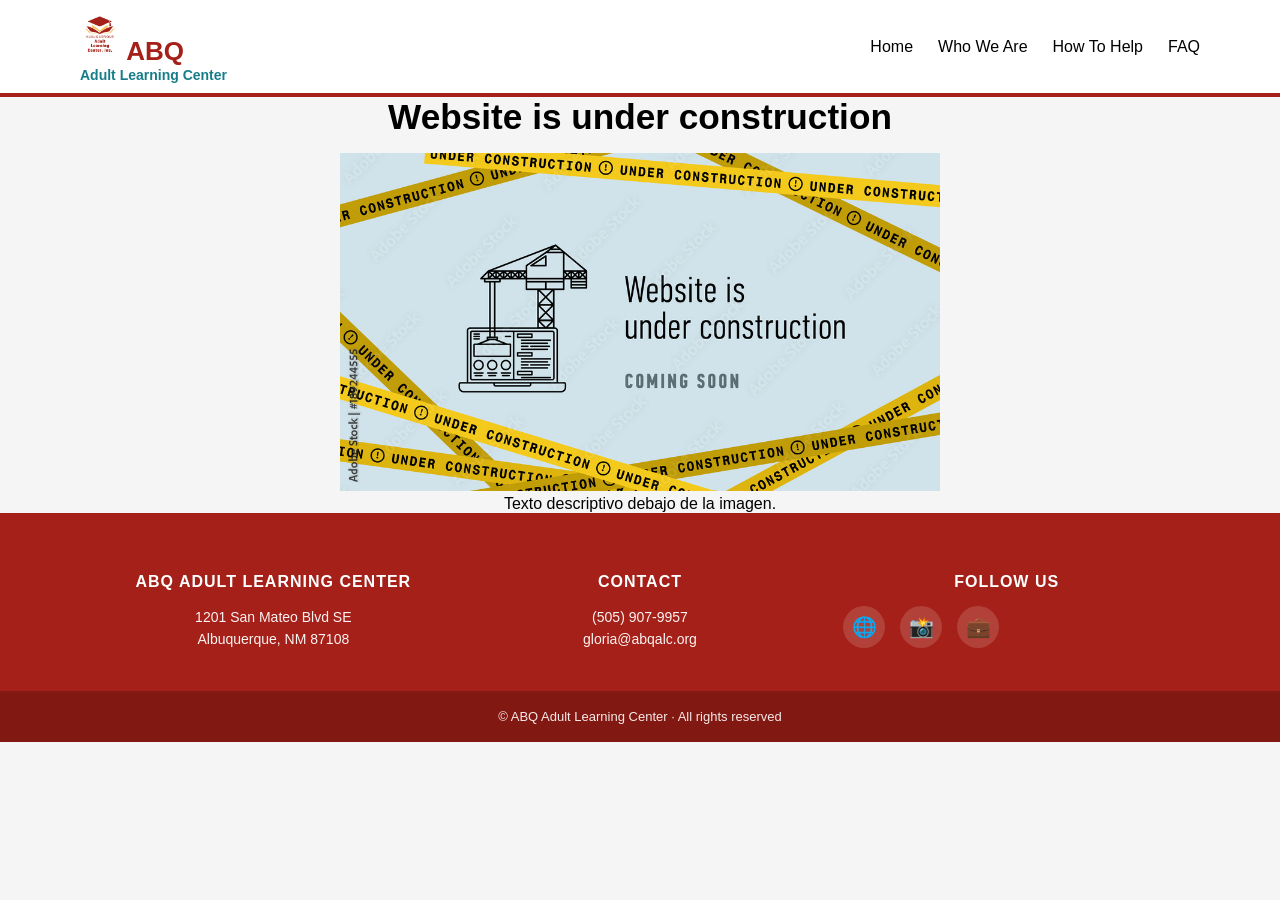
==== commit cca2f0f5: "Add files via upload" ====
--- a/FAQ.html
+++ b/FAQ.html
@@ -12,7 +12,7 @@
 <header class="navbar" >
   <div class="logo">
 
-<img src="img/WWW_ABQ_LOGO.png" style="width:20px; height:auto;" alt="logo">
+<img src="img/WWW_ABQ_LOGO.png" style="width:40px; height:auto;" alt="logo">
     ABQ <span>Adult Learning Center</span>
   </div>
 
@@ -29,7 +29,7 @@
             </li>
 
           <li class="has-children">
-            <a href="home_students.html"> 2023–2026 Student Success</a>
+            <a href="home_students.html">Student Success Stories</a>
             </li>
           <li><a href="home_location.html">Location & Contact</a></li>
         </ul>
@@ -40,22 +40,25 @@
       </li>
 
       <li class="menu-item">
-        What We Do
+        How To Help
         <ul class="submenu">
+              <li class="has-children"><a href="home_Alumni.html">Alumni</a></li>
+
             <li class="has-children"><a href="home_we_do.html">Janice Pecos Scholarship</a></li>
-             <li class="has-children"><a href="home_Alumni.html">Alumni</a></li>
+           
+              <li class="has-children"><a href="solar.html">Community Solar Initiative</a></li>
         </ul>
       </li>
-      <li class="menu-item">
+    <!--  <li class="menu-item">
         What’s Happening
         <ul class="submenu">
           <li>Annual Reports</li>
           <li>Events</li>
           <li>News</li>
         </ul>
-      </li>
+      </li>-->
 
-      <li class="menu-item">FAQ</li>
+      <li class="menu-item"><a href="FAQ.html">FAQ </a></li>
     </ul>
   </nav>
 </header>
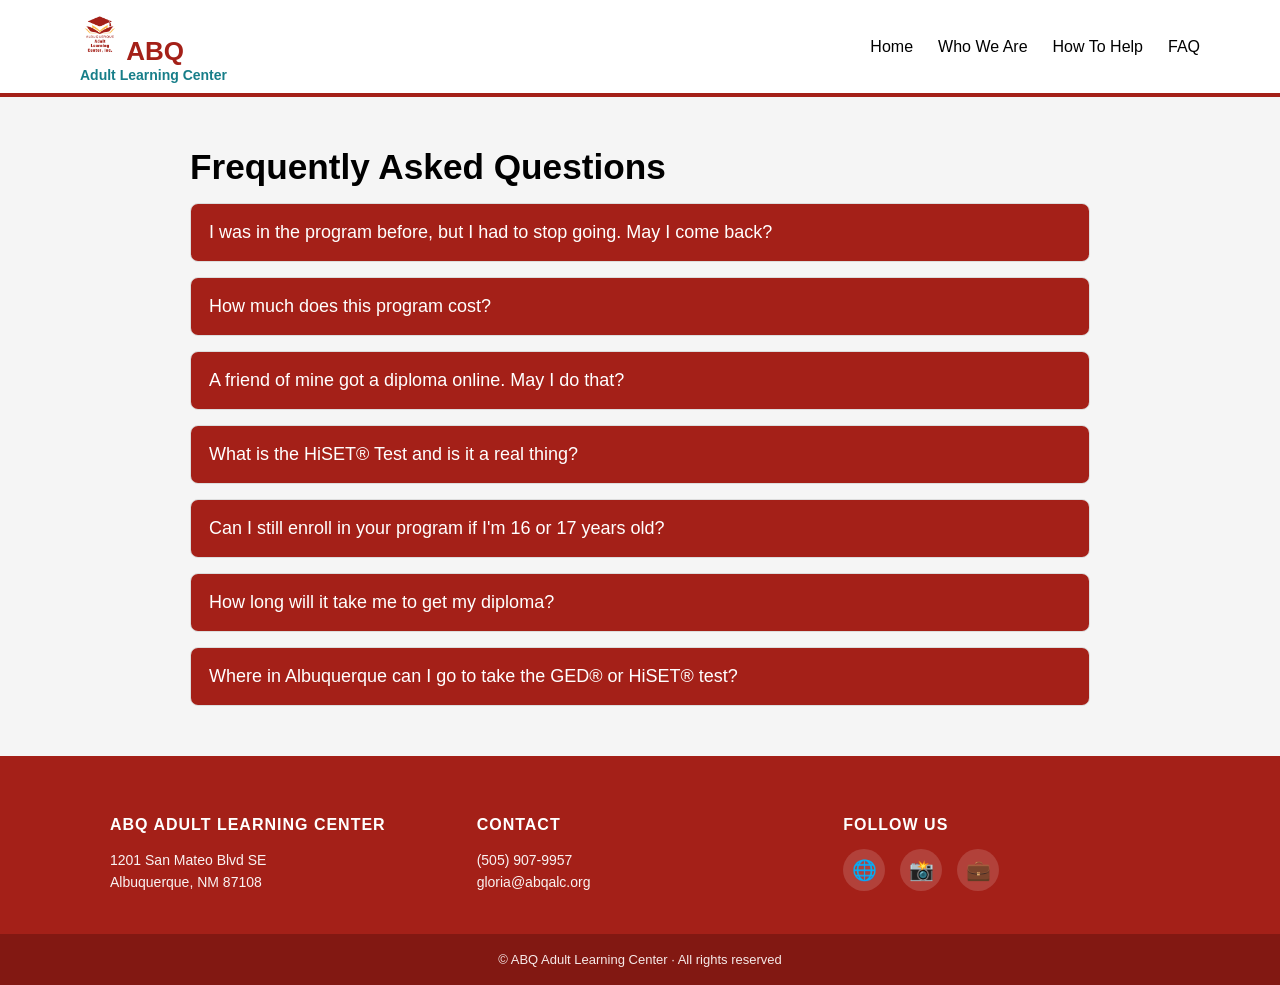
==== commit 66a25daa: "Add files via upload" ====
--- a/FAQ.html
+++ b/FAQ.html
@@ -61,25 +61,119 @@
       <li class="menu-item"><a href="FAQ.html">FAQ </a></li>
     </ul>
   </nav>
+
 </header>
 
-
-<center>
-<!-- Sección para insertar una imagen -->
-<section class="imagen-seccion">
-    <h2>Website is under construction</h2>
-    
-    <img 
-        src="img/try.jpg" 
-        alt="Descripción de la imagen"
-        width="600"
-    >
-    
-    <p>Texto descriptivo debajo de la imagen.</p>
+<section class="faq">
+
+  <h2>Frequently Asked Questions</h2>
+
+  <div class="faq-item">
+    <button class="faq-question">
+      I was in the program before, but I had to stop going. May I come back?
+    </button>
+    <div class="faq-answer">
+      <p>
+        Yes! Please call us today at <strong>505-907-9957</strong> to begin the
+        re-enrollment process. The process is different for each person depending
+        on how long it has been since they last attended class.
+      </p>
+    </div>
+  </div>
+
+  <div class="faq-item">
+    <button class="faq-question">
+      How much does this program cost?
+    </button>
+    <div class="faq-answer">
+      <p>
+        All of our services are completely free to all individuals age 16 and
+        up! Click here for registration information.
+      </p>
+    </div>
+  </div>
+
+  <div class="faq-item">
+    <button class="faq-question">
+      A friend of mine got a diploma online. May I do that?
+    </button>
+    <div class="faq-answer">
+      <p>
+        You can study for the high school equivalency test online, and our
+        program can help you get started with that. However, you cannot take
+        the real test online. A program that offers any test online is probably
+        just trying to take your money.
+      </p>
+    </div>
+  </div>
+
+  <div class="faq-item">
+    <button class="faq-question">
+      What is the HiSET® Test and is it a real thing?
+    </button>
+    <div class="faq-answer">
+      <p>
+        In New Mexico there are two testing alternatives to receive your high
+        school equivalency credential: the GED® and the HiSET® Test. Passing
+        either test earns the same diploma from the state.
+      </p>
+    </div>
+  </div>
+
+  <div class="faq-item">
+    <button class="faq-question">
+      Can I still enroll in your program if I'm 16 or 17 years old?
+    </button>
+    <div class="faq-answer">
+      <p>
+        Yes. Before registering you will need an Underage Permission Form signed
+        by a parent or guardian.
+      </p>
+    </div>
+  </div>
+
+  <div class="faq-item">
+    <button class="faq-question">
+      How long will it take me to get my diploma?
+    </button>
+    <div class="faq-answer">
+      <p>
+        Every student is different. On average, students earn their high school
+        equivalency credential in 6–12 months.
+      </p>
+    </div>
+  </div>
+
+  <div class="faq-item">
+    <button class="faq-question">
+      Where in Albuquerque can I go to take the GED® or HiSET® test?
+    </button>
+    <div class="faq-answer">
+      <p>
+        Each test has various testing locations throughout the state.
+      </p>
+    </div>
+  </div>
+
 </section>
 
-
-
+<script>
+const questions = document.querySelectorAll(".faq-question");
+
+questions.forEach(question => {
+    question.addEventListener("click", () => {
+
+        const item = question.parentElement;
+
+        item.classList.toggle("active");
+
+    });
+});
+</script>
+
+
+
+  
 <footer class="site-footer">
 
   <div class="footer-container">
--- a/styles.css
+++ b/styles.css
@@ -2152,4 +2152,44 @@
   text-decoration: none;
   font-weight: 700;
   border-radius: 30px;
+}
+
+.faq{
+    max-width:900px;
+    margin:50px auto;
+}
+
+.faq-item{
+    margin-bottom:15px;
+    border:1px solid #ddd;
+    border-radius:8px;
+    overflow:hidden;
+}
+
+.faq-question{
+    width:100%;
+    background:#A42018;   /* Rojo de la imagen */
+    color:white;
+    padding:18px;
+    border:none;
+    text-align:left;
+    font-size:18px;
+    cursor:pointer;
+    transition:.3s;
+}
+
+.faq-question:hover{
+    background:#0b5ed7;
+}
+
+.faq-answer{
+    display:none;
+    background:#fff;
+    padding:18px;
+    line-height:1.6;
+    border-top:1px solid #ddd;
+}
+
+.faq-item.active .faq-answer{
+    display:block;
 }
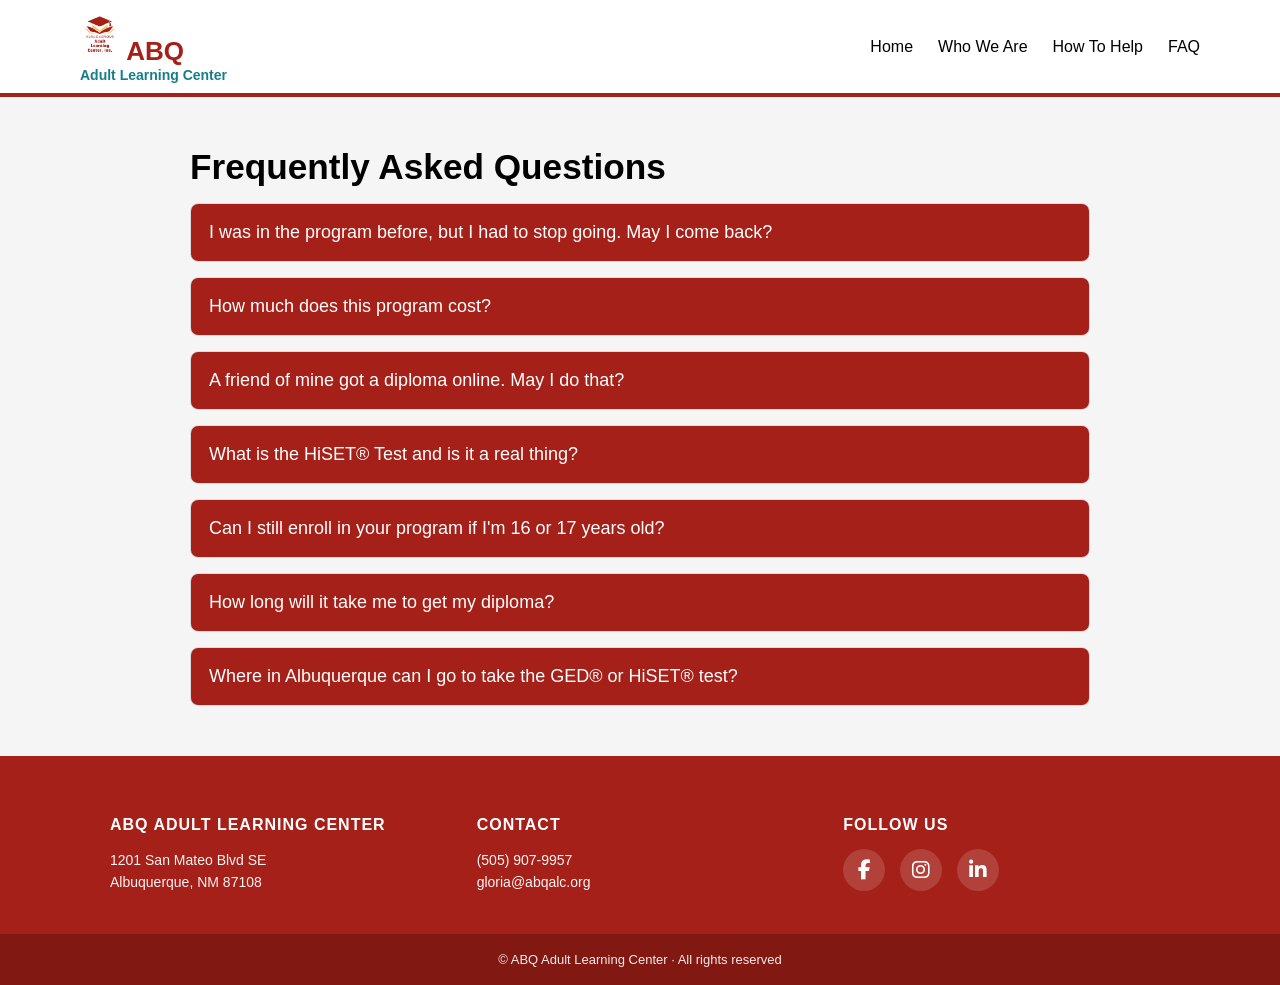
==== commit 4559c359: "Add files via upload uPDATE SHORTS SOLICITUDE GLORIA" ====
--- a/FAQ.html
+++ b/FAQ.html
@@ -1,6 +1,7 @@
 <!DOCTYPE html>
 <html lang="es">
 <head>
+  <link rel="stylesheet" href="https://cdnjs.cloudflare.com/ajax/libs/font-awesome/6.7.2/css/all.min.css">
   <meta charset="UTF-8" />
   <meta name="viewport" content="width=device-width, initial-scale=1.0" />
   <title>ABQ Adult Learning Center</title>
@@ -196,17 +197,17 @@
       </p>
     </div>
 
+
     <!-- SOCIAL -->
     <div class="footer-column">
       <h3>Follow Us</h3>
       <div class="social-icons">
-        <a href="#" aria-label="Facebook">🌐</a>
-        <a href="#" aria-label="Instagram">📸</a>
-        <a href="#" aria-label="LinkedIn">💼</a>
+        <a href="https://www.facebook.com/abqalc" target="_blank" aria-label="Facebook"><i class="fab fa-facebook-f"></i></a>
+        <a href="https://www.instagram.com/abqalc/" target="_blank" aria-label="Instagram"><i class="fab fa-instagram"></i></a>
+        <a href="#" aria-label="LinkedIn">  <i class="fab fa-linkedin-in"></i></a>
       </div>
     </div>
 
-   
 
 
   </div>
--- a/styles.css
+++ b/styles.css
@@ -1565,8 +1565,9 @@
 .person-card img {
   width: 100%;
   height: 240px;
-  object-fit: cover;
-  display: block;
+  object-fit: contain;
+transform: scale(0.9);
+
 }
 
 /* Person info */
@@ -1876,7 +1877,7 @@
 .instructor-photo img{
   width: 100%;
   height: 100%;
-  object-fit: cover;
+  object-fit: contain;
   transition: transform .6s ease;
 }
 
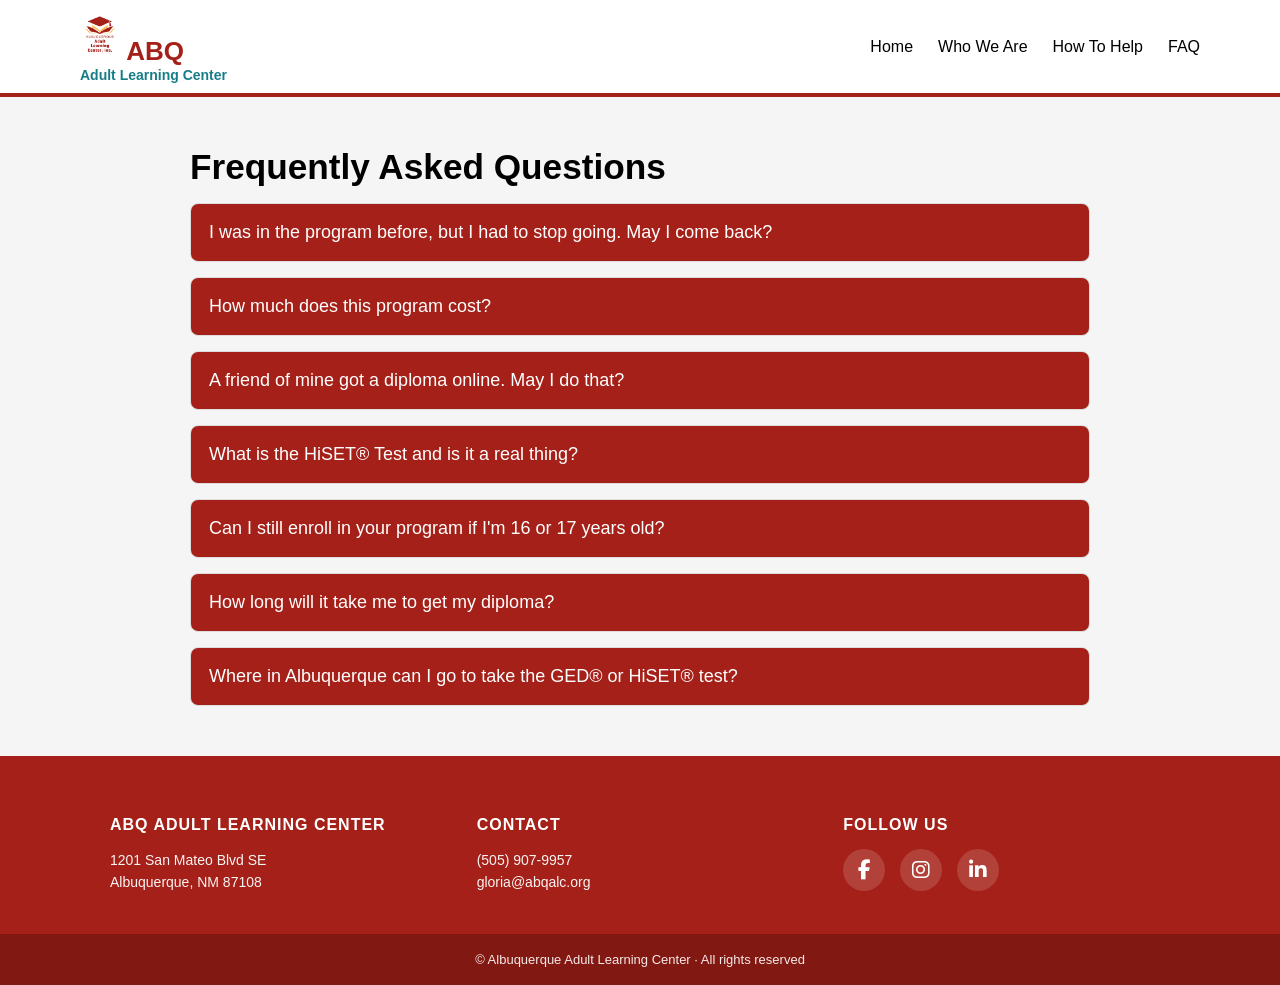
==== commit 8b13d28a: "Add files via upload" ====
--- a/FAQ.html
+++ b/FAQ.html
@@ -214,7 +214,7 @@
 
   <!-- COPYRIGHT -->
   <div class="footer-bottom">
-    © <span id="year"></span> ABQ Adult Learning Center · All rights reserved
+    © <span id="year"></span> Albuquerque Adult Learning Center · All rights reserved
   </div>
 
 </footer>
